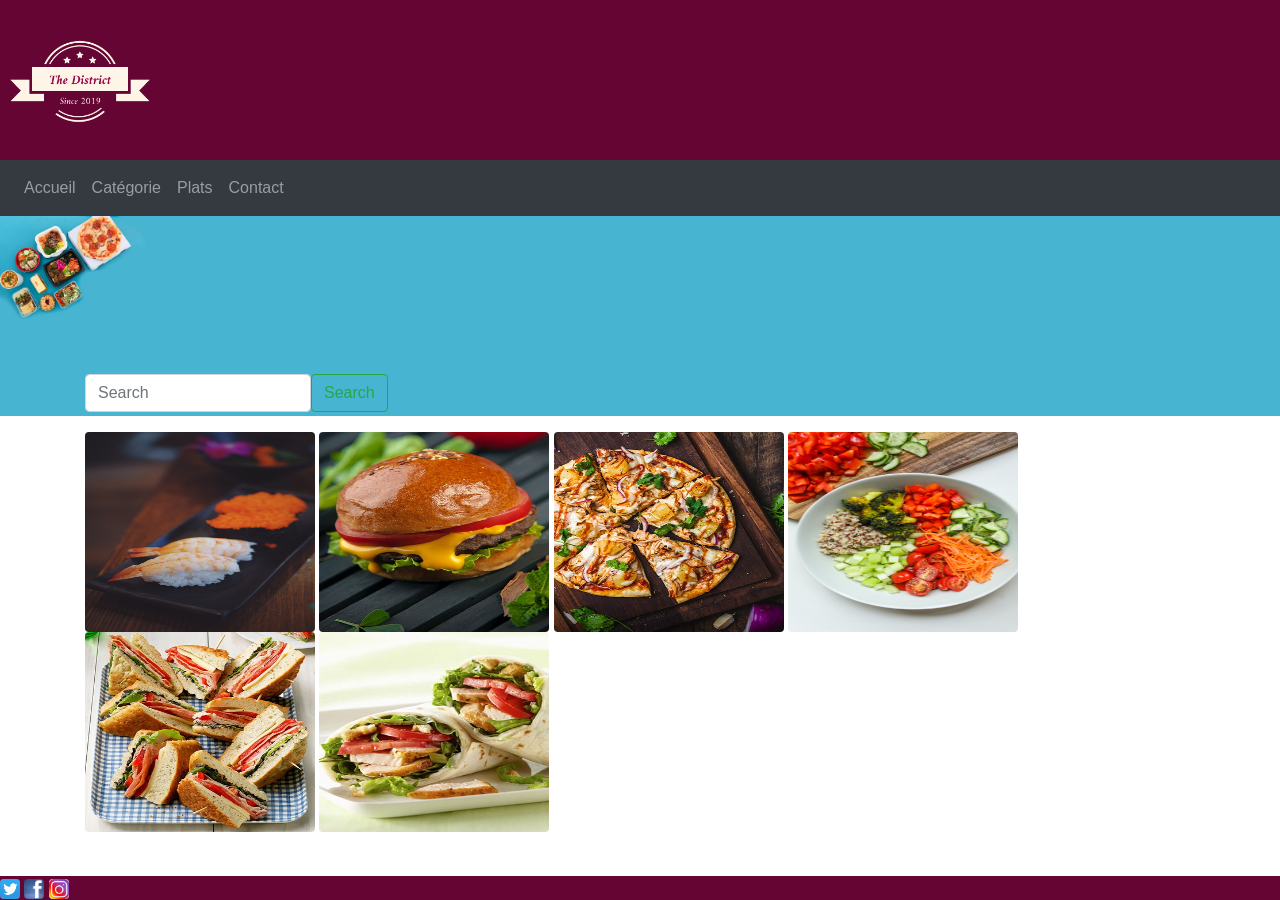
==== distrcit/index.html @ 071cc04e "The district" ====
<!DOCTYPE html>
<html lang="fr">
<head>
    <meta charset="UTF-8">
    <meta name="viewport" content="width=device-width , initial-scale=1.0">
    <title>District</title>
    <link rel="stylesheet" href="https://stackpath.bootstrapcdn.com/bootstrap/4.4.1/css/bootstrap.min.css" integrity="sha384-Vkoo8x4CGsO3+Hhxv8T/Q5PaXtkKtu6ug5TOeNV6gBiFeWPGFN9MuhOf23Q9Ifjh" crossorigin="anonymous">
    <link rel="stylesheet" href="assets/css/style.css">
</head>
<body>
    <script src="https://code.jquery.com/jquery-3.4.1.slim.min.js" integrity="sha384-J6qa4849blE2+poT4WnyKhv5vZF5SrPo0iEjwBvKU7imGFAV0wwj1yYfoRSJoZ+n" crossorigin="anonymous"></script>
    <script src="https://cdn.jsdelivr.net/npm/popper.js@1.16.0/dist/umd/popper.min.js" integrity="sha384-Q6E9RHvbIyZFJoft+2mJbHaEWldlvI9IOYy5n3zV9zzTtmI3UksdQRVvoxMfooAo" crossorigin="anonymous"></script>
    <script src="https://stackpath.bootstrapcdn.com/bootstrap/4.4.1/js/bootstrap.min.js" integrity="sha384-wfSDF2E50Y2D1uUdj0O3uMBJnjuUD4Ih7YwaYd1iqfktj0Uod8GCExl3Og8ifwB6" crossorigin="anonymous"></script>
    <div class="container-fluid mx-0 px-0">
<header>
    <div class="logo">
<div class="box">
    <a href="./index.html">
        <img src="assets/img/logo/logo_transparent.png" alt="District_logo" height="160" width="160">
    </a>
</div>
    </div>
    <nav class="navbar navbar-expand-sm bg-dark navbar-dark">
        <button class="navbar-toggler" type="button" data-toggle="collapse" data-target="#collapsibleNavbar">
        <span class="navbar-toggler-icon"></span>
        </button>  
        <div class="collapse navbar-collapse" id="collapsibleNavbar">
            <ul class="navbar-nav">
                <li class="nav-item">
                    <a class="nav-link" href="./index.html">Accueil</a>
                </li>
                <li class="nav-item">
                    <a class="nav-link" href="./Catégorie.html">Catégorie</a>
                </li>
                <li class="nav-item">
                    <a class="nav-link" href="./Plats.html">Plats</a>
                </li>
                <li class="nav-item">
                    <a class="nav-link" href="./Contact.html">Contact</a>
                </li>
            </ul>
        </div> 
    </nav>
</header>
 <div class="row">
    <div class="col-12" style="min-height: 75px;max-height: 200px;background-color: rgba(71,180,209,255)">
    <img src="assets/img/back/bg.jpg" class="img-fluid" alt="background" style="min-height: 40%; max-height: 75%;">
    <nav class="navbar bg-body-tertiary">
        <div class="container">
          <form class="d-flex" role="search">
            <input class="form-control me-2" type="search" placeholder="Search" aria-label="Search">
            <button class="btn btn-outline-success" type="submit">Search</button>
          </form>
        </div>
      </nav>
    </div>
</div>
<div class="container mt-3">
    <a href="/Catégorie.html">
    <img src="assets/img/cat/asian_food_cat.jpg" width="230" height="200"  class="rounded" alt="asian">
</a>
<a href="/Catégorie.html">
    <img src="assets/img/cat/burger_cat.jpg" width="230" height="200" class="rounded" alt="burger">
</a>
    <a href="/Catégorie.html">
    <img src="assets/img/cat/pizza_cat.jpg" width="230" height="200"  class="rounded" alt="pizza">
</a>
<a href="/Catégorie.html">
    <img src="assets/img/cat/salade_cat.jpg" width="230" height="200" class="rounded" alt="salade">
</a>
<a href="/Catégorie.html">
    <img src="assets/img/cat/sandwich_cat.jpg" width="230" height="200"  class="rounded" alt="sandwich">
</a>
<a href="/Catégorie.html">
    <img src="assets/img/cat/wrap_cat.jpg" width="230" height="200"  class="rounded" alt="wrap">
</a>
</div>
<footer>
    <div class="fixed-bottom">
        <div class="box">
            <nav>
                <a href="https://twitter.com/?lang=fr">
                    <img src="assets/img/logo/twitter.png" width="20" height="20"  class="rounded" alt="wrap">
                </a>
                <a href="https://fr-fr.facebook.com/">
                    <img src="assets/img/logo/Facebook.jpg" width="20" height="20"  class="rounded" alt="wrap">
                </a>
                <a href="https://www.instagram.com/">
                    <img src="assets/img/logo/Instagram.png" width="20" height="20"  class="rounded" alt="wrap">
                </a>
            </nav>
        </div>
    </div>
</footer>
</body>
</html>
---- distrcit/assets/css/style.css ----
.logo {
    display: flex;
    
}
.box {
background: rgb(100, 5, 52);
width: 100%;    
height: 70%;
}
.parent {
    border: 0px;
    display: flex;
    width: 100%;
    height: 100%;
}
@media (max-width: 768px) {
    .box3 {
        display: none;
    }
    .bodytexte,.bigtexte,.nav {
        text-align: center;
    }
    ul li {
        display: flex;
        flex-direction: column;
    }
}
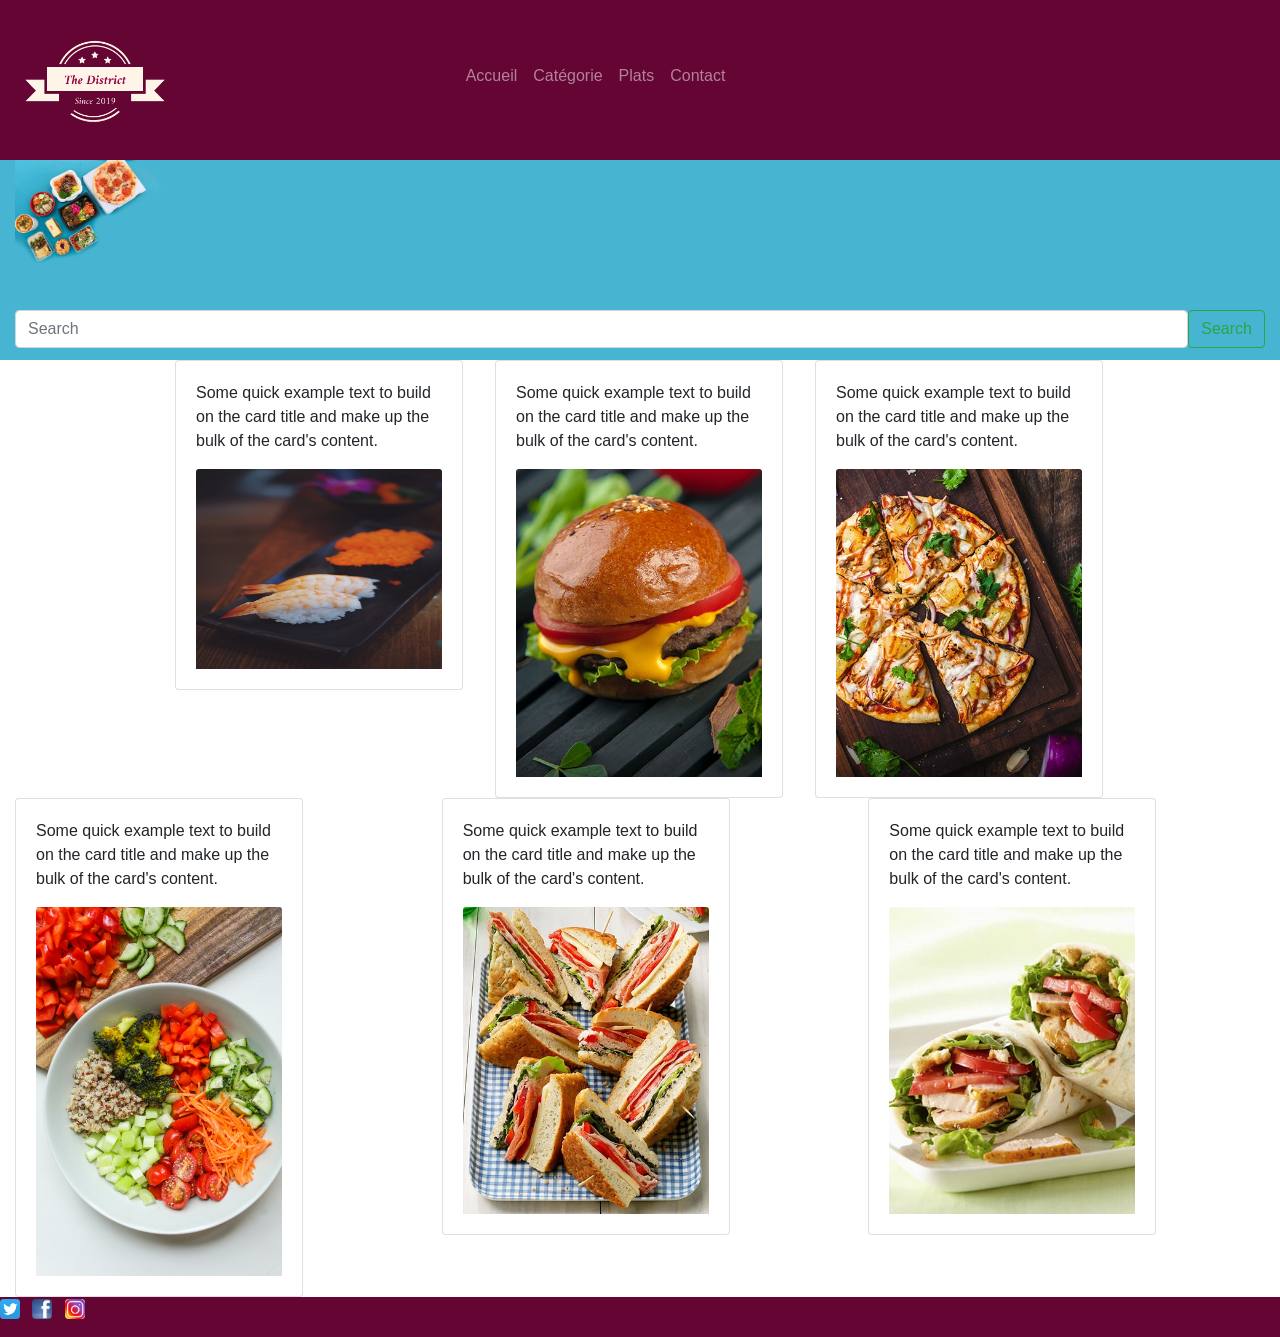
==== commit fdb53b99: "The District" ====
--- a/distrcit/index.html
+++ b/distrcit/index.html
@@ -8,22 +8,19 @@
     <link rel="stylesheet" href="assets/css/style.css">
 </head>
 <body>
-    <script src="https://code.jquery.com/jquery-3.4.1.slim.min.js" integrity="sha384-J6qa4849blE2+poT4WnyKhv5vZF5SrPo0iEjwBvKU7imGFAV0wwj1yYfoRSJoZ+n" crossorigin="anonymous"></script>
-    <script src="https://cdn.jsdelivr.net/npm/popper.js@1.16.0/dist/umd/popper.min.js" integrity="sha384-Q6E9RHvbIyZFJoft+2mJbHaEWldlvI9IOYy5n3zV9zzTtmI3UksdQRVvoxMfooAo" crossorigin="anonymous"></script>
-    <script src="https://stackpath.bootstrapcdn.com/bootstrap/4.4.1/js/bootstrap.min.js" integrity="sha384-wfSDF2E50Y2D1uUdj0O3uMBJnjuUD4Ih7YwaYd1iqfktj0Uod8GCExl3Og8ifwB6" crossorigin="anonymous"></script>
-    <div class="container-fluid mx-0 px-0">
+ <div class="container-fluid">
 <header>
-    <div class="logo">
-<div class="box">
-    <a href="./index.html">
-        <img src="assets/img/logo/logo_transparent.png" alt="District_logo" height="160" width="160">
-    </a>
-</div>
+<div class="row" style="background-color:  rgb(100, 5, 52);">
+    <div class="col-4">    
+        <a href="./index.html">
+        <img src="assets/img/logo/logo_transparent.png" class="img-fluid" alt="District_logo" style="max-height: 160px;">
+        </a>
     </div>
-    <nav class="navbar navbar-expand-sm bg-dark navbar-dark">
-        <button class="navbar-toggler" type="button" data-toggle="collapse" data-target="#collapsibleNavbar">
-        <span class="navbar-toggler-icon"></span>
-        </button>  
+    <div class="col-8 pt-5">
+        <nav class="navbar navbar-expand-sm bg-rgb(100,5,52) navbar-dark">
+            <button class="navbar-toggler" type="button" data-toggle="collapse" data-target="#collapsibleNavbar">
+            <span class="navbar-toggler-icon"></span>
+            </button> 
         <div class="collapse navbar-collapse" id="collapsibleNavbar">
             <ul class="navbar-nav">
                 <li class="nav-item">
@@ -40,57 +37,112 @@
                 </li>
             </ul>
         </div> 
-    </nav>
+        </nav>
+    </div>
+</div>
 </header>
  <div class="row">
-    <div class="col-12" style="min-height: 75px;max-height: 200px;background-color: rgba(71,180,209,255)">
+    <div class="col-12" style="min-height: 70px;max-height: 200px;background-color: rgba(71,180,209,255)">
     <img src="assets/img/back/bg.jpg" class="img-fluid" alt="background" style="min-height: 40%; max-height: 75%;">
-    <nav class="navbar bg-body-tertiary">
-        <div class="container">
+        <!-- <div class="col-8 pt-5" style="background-color: rgba(71,180,209,255);"> -->
           <form class="d-flex" role="search">
-            <input class="form-control me-2" type="search" placeholder="Search" aria-label="Search">
+            <input class="form-control" type="search" placeholder="Search" aria-label="Search">
             <button class="btn btn-outline-success" type="submit">Search</button>
-          </form>
-        </div>
-      </nav>
     </div>
 </div>
-<div class="container mt-3">
-    <a href="/Catégorie.html">
-    <img src="assets/img/cat/asian_food_cat.jpg" width="230" height="200"  class="rounded" alt="asian">
-</a>
-<a href="/Catégorie.html">
-    <img src="assets/img/cat/burger_cat.jpg" width="230" height="200" class="rounded" alt="burger">
-</a>
-    <a href="/Catégorie.html">
-    <img src="assets/img/cat/pizza_cat.jpg" width="230" height="200"  class="rounded" alt="pizza">
-</a>
-<a href="/Catégorie.html">
-    <img src="assets/img/cat/salade_cat.jpg" width="230" height="200" class="rounded" alt="salade">
-</a>
-<a href="/Catégorie.html">
-    <img src="assets/img/cat/sandwich_cat.jpg" width="230" height="200"  class="rounded" alt="sandwich">
-</a>
-<a href="/Catégorie.html">
-    <img src="assets/img/cat/wrap_cat.jpg" width="230" height="200"  class="rounded" alt="wrap">
-</a>
+<div class="row justify-content-center">
+    <div class="col-3">
+        <a href="/Catégorie.html"></a>
+        <div class="card text-bg-primary mb-3" style="max-width: 18rem;">
+            <div class="card-body">
+              <p class="card-text">Some quick example text to build on the card title and make up the bulk of the card's content.</p>     
+            <img src="assets/img/cat/asian_food_cat.jpg" width="230" height="200" class="card-img-top" alt="asian">
+        </a>
+            
+            </div>
+        </div>
+    </div>
+    <div class="col-3">
+        <a href="/Catégorie.html"></a>
+        <div class="card" style="width: 18rem;">
+            <div class="card-body">
+              <p class="card-text">Some quick example text to build on the card title and make up the bulk of the card's content.</p>     
+        <img src="assets/img/cat/burger_cat.jpg" class="card-img-top" alt="asian">
+        </a>
+            
+            </div>
+        </div>
+    </div>
+    <div class="col-3">
+        <a href="/Catégorie.html"></a>
+        <div class="card" style="width: 18rem;">
+            <div class="card-body">
+              <p class="card-text">Some quick example text to build on the card title and make up the bulk of the card's content.</p>     
+            <img src="assets/img/cat/pizza_cat.jpg" class="card-img-top" alt="asian">
+        </a>
+            
+            </div>
+        </div>
+    </div>
+    <div class="col-4">
+        <a href="/Catégorie.html"></a>
+        <div class="card" style="width: 18rem;">
+            <div class="card-body">
+              <p class="card-text">Some quick example text to build on the card title and make up the bulk of the card's content.</p>     
+            <img src="assets/img/cat/salade_cat.jpg" class="card-img-top" alt="asian">
+        </a>
+            
+            </div>
+        </div>
+    </div>
+    <div class="col-4">
+        <a href="/Catégorie.html"></a>
+        <div class="card" style="width: 18rem;">
+            <div class="card-body">
+              <p class="card-text">Some quick example text to build on the card title and make up the bulk of the card's content.</p>     
+            <img src="assets/img/cat/sandwich_cat.jpg" class="card-img-top" alt="asian">
+        </a>
+            
+            </div>
+        </div>
+    </div>
+    <div class="col-4">
+        <a href="/Catégorie.html"></a>
+        <div class="card" style="width: 18rem;">
+            <div class="card-body">
+              <p class="card-text">Some quick example text to build on the card title and make up the bulk of the card's content.</p>     
+            <img src="assets/img/cat/wrap_cat.jpg" class="card-img-top" alt="asian">
+        </a>
+            
+            </div>
+        </div>
+    </div>
 </div>
 <footer>
-    <div class="fixed-bottom">
-        <div class="box">
-            <nav>
-                <a href="https://twitter.com/?lang=fr">
-                    <img src="assets/img/logo/twitter.png" width="20" height="20"  class="rounded" alt="wrap">
+    <div class="row">
+        <div class="box1">
+            <div class="">
+            <ul class="list-inline">
+                <li class="list-inline-item"><a href="https://twitter.com/?lang=fr">
+                    <img src="assets/img/logo/twitter.png" width="20" height="20"  class="rounded" alt="twitter">
                 </a>
-                <a href="https://fr-fr.facebook.com/">
-                    <img src="assets/img/logo/Facebook.jpg" width="20" height="20"  class="rounded" alt="wrap">
+                </li>
+                <li class="list-inline-item"><a href="https://fr-fr.facebook.com/">
+                    <img src="assets/img/logo/Facebook.jpg" width="20" height="20"  class="rounded" alt="facebook">
                 </a>
-                <a href="https://www.instagram.com/">
-                    <img src="assets/img/logo/Instagram.png" width="20" height="20"  class="rounded" alt="wrap">
+                </li>
+                <li class="list-inline-item"><a href="https://www.instagram.com/">
+                    <img src="assets/img/logo/Instagram.png" width="20" height="20"  class="rounded" alt="instagram">
                 </a>
-            </nav>
+                </li>
+              </ul>
+            </div>
         </div>
     </div>
 </footer>
+</div>
+<script src="https://code.jquery.com/jquery-3.4.1.slim.min.js" integrity="sha384-J6qa4849blE2+poT4WnyKhv5vZF5SrPo0iEjwBvKU7imGFAV0wwj1yYfoRSJoZ+n" crossorigin="anonymous"></script>
+<script src="https://cdn.jsdelivr.net/npm/popper.js@1.16.0/dist/umd/popper.min.js" integrity="sha384-Q6E9RHvbIyZFJoft+2mJbHaEWldlvI9IOYy5n3zV9zzTtmI3UksdQRVvoxMfooAo" crossorigin="anonymous"></script>
+<script src="https://stackpath.bootstrapcdn.com/bootstrap/4.4.1/js/bootstrap.min.js" integrity="sha384-wfSDF2E50Y2D1uUdj0O3uMBJnjuUD4Ih7YwaYd1iqfktj0Uod8GCExl3Og8ifwB6" crossorigin="anonymous"></script>
 </body>
 </html>
--- a/distrcit/assets/css/style.css
+++ b/distrcit/assets/css/style.css
@@ -7,11 +7,9 @@
 width: 100%;    
 height: 70%;
 }
-.parent {
-    border: 0px;
-    display: flex;
-    width: 100%;
-    height: 100%;
+.box1 {
+    background: rgb(100, 5, 52);
+    width: 100%;    
 }
 @media (max-width: 768px) {
     .box3 {
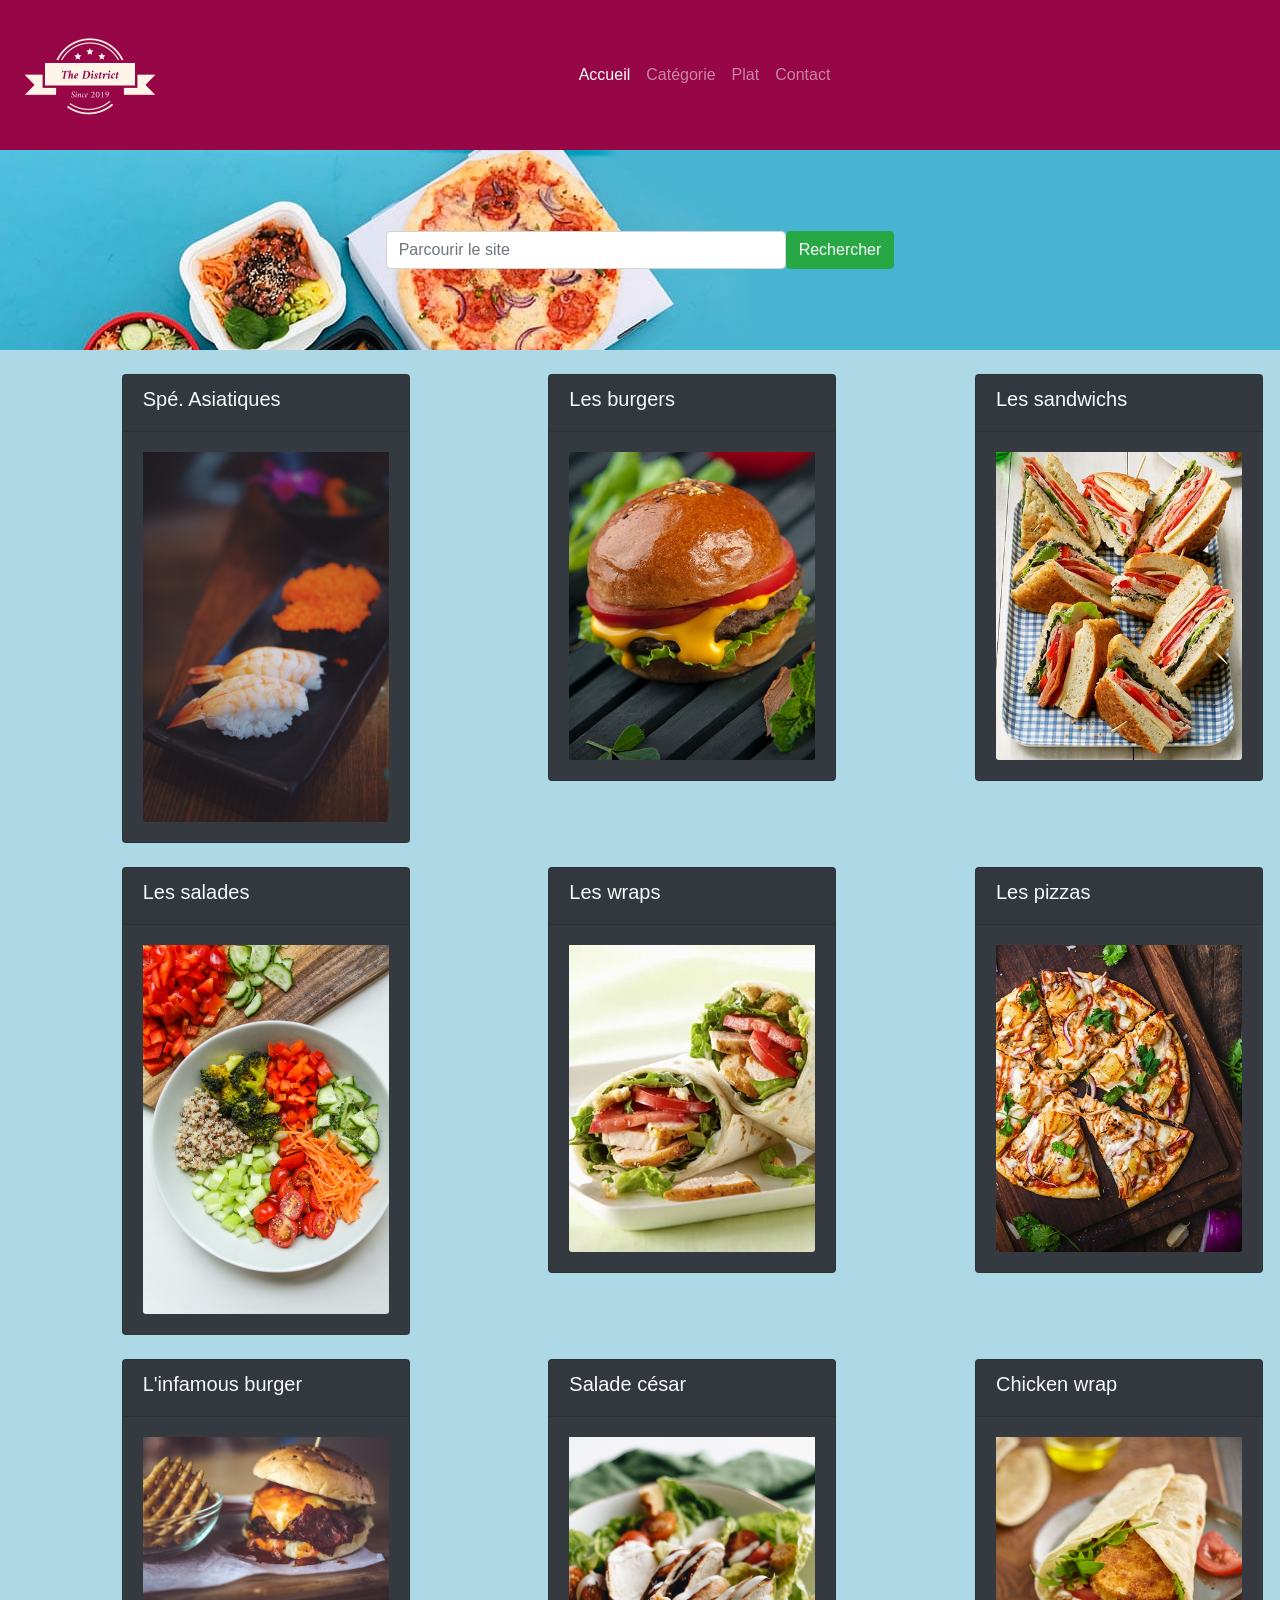
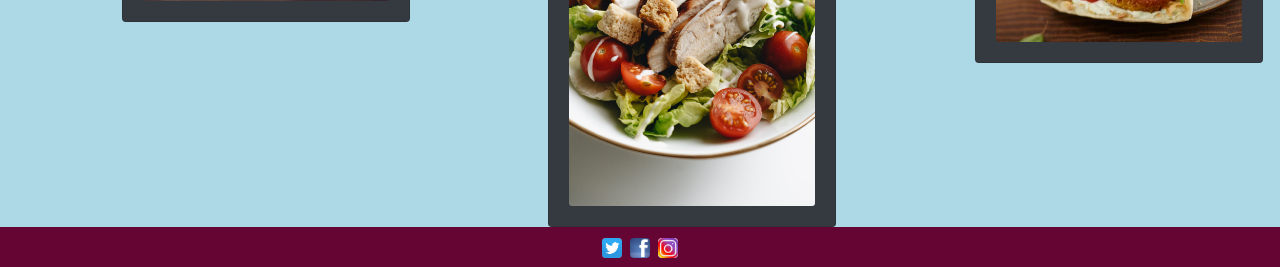
==== commit ab89749a: "après la tempête" ====
--- a/distrcit/index.html
+++ b/distrcit/index.html
@@ -1,142 +1,200 @@
 <!DOCTYPE html>
-<html lang="fr">
+<html lang="en">
+
 <head>
     <meta charset="UTF-8">
-    <meta name="viewport" content="width=device-width , initial-scale=1.0">
-    <title>District</title>
-    <link rel="stylesheet" href="https://stackpath.bootstrapcdn.com/bootstrap/4.4.1/css/bootstrap.min.css" integrity="sha384-Vkoo8x4CGsO3+Hhxv8T/Q5PaXtkKtu6ug5TOeNV6gBiFeWPGFN9MuhOf23Q9Ifjh" crossorigin="anonymous">
+    <meta name="viewport" content="width=device-width, initial-scale=1, shrink-to-fit=no">
+    <link rel="stylesheet" href="https://stackpath.bootstrapcdn.com/bootstrap/4.4.1/css/bootstrap.min.css"
+        integrity="sha384-Vkoo8x4CGsO3+Hhxv8T/Q5PaXtkKtu6ug5TOeNV6gBiFeWPGFN9MuhOf23Q9Ifjh" crossorigin="anonymous">
     <link rel="stylesheet" href="assets/css/style.css">
+    <title>Document</title>
 </head>
+
 <body>
- <div class="container-fluid">
-<header>
-<div class="row" style="background-color:  rgb(100, 5, 52);">
-    <div class="col-4">    
-        <a href="./index.html">
-        <img src="assets/img/logo/logo_transparent.png" class="img-fluid" alt="District_logo" style="max-height: 160px;">
-        </a>
-    </div>
-    <div class="col-8 pt-5">
-        <nav class="navbar navbar-expand-sm bg-rgb(100,5,52) navbar-dark">
-            <button class="navbar-toggler" type="button" data-toggle="collapse" data-target="#collapsibleNavbar">
-            <span class="navbar-toggler-icon"></span>
-            </button> 
-        <div class="collapse navbar-collapse" id="collapsibleNavbar">
-            <ul class="navbar-nav">
-                <li class="nav-item">
-                    <a class="nav-link" href="./index.html">Accueil</a>
+    <div class="container-fluid">
+        <header>
+            <div class="row" style="background-color : #970747">
+                <div class="col-4">
+                    <img src="assets/img/logo/logo.png" class="img-fluid" style="max-width: 150px;">
+                </div>
+                <div class="col-8" style="align-self: center; padding-left:10%">
+                    <nav class="navbar navbar-expand-lg navbar-dark">
+                        <!-- <a class="navbar-brand" href="#"></a> -->
+                        <button class="navbar-toggler" type="button" data-toggle="collapse"
+                            data-target="#navbarTogglerDemo02" aria-controls="navbarTogglerDemo02" aria-expanded="false"
+                            aria-label="Toggle navigation">
+                            <span class="navbar-toggler-icon"></span>
+                        </button>
+
+                        <div class="collapse navbar-collapse" id="navbarTogglerDemo02">
+                            <ul class="navbar-nav mr-auto mt-2 mt-lg-0">
+                                <li class="nav-item active">
+                                    <a class="nav-link disabled" href="#">Accueil <span
+                                            class="sr-only">(current)</span></a>
+                                </li>
+                                <li class="nav-item">
+                                    <a class="nav-link" href="#">Catégorie</a>
+                                </li>
+                                <li class="nav-item">
+                                    <a class="nav-link" href="#">Plat</a>
+                                </li>
+                                <li class="nav-item">
+                                    <a class="nav-link" href="#">Contact</a>
+                                </li>
+                            </ul>
+                            <!--  -->
+                        </div>
+                    </nav>
+                </div>
+            </div>
+        </header>
+        <div class="row" style="background-image: url('assets/img/back/bg.jpg'); min-height:200px">
+            <div class="col-12" style="align-self: center">
+                <form class="form-inline justify-content-center">
+                    <input class="form-control" style="min-width: 400px;" type="search" placeholder="Parcourir le site">
+                    <button class="btn text-light btn-outline-success bg-success" type="submit">Rechercher</button>
+                </form>
+            </div>
+        </div>
+        <div class="row justify-content-center d-none d-md-flex pt-4" style="background-color: lightblue;">
+            <div class="offset-1 col-3">
+                <a href="#">
+                    <div class="card bg-dark text-light" style="width: 18rem;">
+                        <div class="card-header">
+                            <p class="h5" style="text-decoration: none;">Spé. Asiatiques</p>
+                        </div>
+                        <div class="card-body">
+                            <img class="card-img-bottom" src="assets/img/cat/asian_food_cat.jpg"
+                                alt="Card images Pinterest">
+                        </div>
+                    </div>
+                </a>
+            </div>
+            <div class="offset-1 col-3">
+                <a href="#">
+                    <div class="card bg-dark text-light" style="width: 18rem;">
+                        <div class="card-header ">
+                            <p class="h5">Les burgers</p>
+                        </div>
+                        <div class="card-body">
+                            <img class="card-img-bottom" src="assets/img/cat/burger_cat.jpg"
+                                alt="Card images Pinterest">
+                        </div>
+                    </div>
+                </a>
+            </div>
+            <div class="offset-1 col-3">
+                <a href="#">
+                    <div class="card bg-dark text-light" style="width: 18rem;">
+                        <div class="card-header">
+                            <p class="h5">Les sandwichs</p>
+                        </div>
+                        <div class="card-body">
+                            <img class="card-img-bottom" src="assets/img/cat/sandwich_cat.jpg"
+                                alt="Card images Pinterest">
+                        </div>
+                    </div>
+                </a>
+            </div>
+        </div>
+        <div class="row justify-content-center d-none d-md-flex pt-4" style="background-color: lightblue;">
+            <div class="offset-1 col-3">
+                <a href="#">
+                <div class="card bg-dark text-light" style="width: 18rem;">
+                    <div class="card-header">
+                        <p class="h5">Les salades</p>
+                    </div>
+                    <div class="card-body">
+                        <img class="card-img-bottom" src="assets/img/cat/salade_cat.jpg"
+                            alt="Card images Pinterest">
+                    </div>
+                </div>
+                </a>
+            </div>
+            <div class="offset-1 col-3">
+                <a href="#">
+                <div class="card bg-dark text-light" style="width: 18rem;">
+                    <div class="card-header">
+                        <p class="h5">Les wraps</p>
+                    </div>
+                    <div class="card-body">
+                        <img class="card-img-bottom" src="assets/img/cat/wrap_cat.jpg" alt="Card images Pinterest">
+                    </div>
+                </div>
+                </a>
+            </div>
+            <div class="offset-1 col-3">
+                <a href="#">
+                <div class="card bg-dark text-light" style="width: 18rem;">
+                    <div class="card-header">
+                        <p class="h5">Les pizzas</p>
+                    </div>
+                    <div class="card-body">
+                        <img class="card-img-bottom" src="assets/img/cat/pizza_cat.jpg" alt="Card images Pinterest">
+                    </div>
+                </div>
+                </a>
+            </div>
+        </div>
+        <div class="row justify-content-center d-none d-md-flex pt-4" style="background-color: lightblue;">
+            <div class="offset-1 col-3">
+                <a href="#">
+                <div class="card bg-dark text-light" style="width: 18rem;">
+                    <div class="card-header">
+                        <p class="h5">L'infamous burger</p>
+                    </div>
+                    <div class="card-body">
+                        <img class="card-img-bottom" src="assets/img/burger/cheesburger.jpg"
+                            alt="Card images Pinterest">
+                    </div>
+                </div>
+                </a>
+            </div>
+            <div class="offset-1 col-3">
+                <a href="#">
+                <div class="card bg-dark text-light" style="width: 18rem;">
+                    <div class="card-header">
+                        <p class="h5">Salade césar</p>
+                    </div>
+                    <div class="card-body">
+                        <img class="card-img-bottom" src="assets/img/salade/cesar_salad.jpg" alt="Card images Pinterest">
+                    </div>
+                </div>
+                </a>
+            </div>
+            <div class="offset-1 col-3">
+                <a href="#">
+                <div class="card bg-dark text-light" style="width: 18rem;">
+                    <div class="card-header">
+                        <p class="h5">Chicken wrap</p>
+                    </div>
+                    <div class="card-body">
+                        <img class="card-img-bottom" src="assets/img/wrap/wrap.jpg" alt="Card images Pinterest">
+                    </div>
+                </div>
+                </a>
+            </div>
+        </div>
+<footer>
+    <div class="row" style="background-color:rgba(100, 5, 52); height:40px">
+        <div class="col-12" style="align-self: center;">
+            <ul class="list-inline justify-content-center mb-0" style=" display:flex;">
+                <li class="list-inline-item"><a href="https://twitter.com/?lang=fr">
+                        <img src="assets/img/logo/twitter.png" width="20" height="20" class="rounded"
+                            alt="twitter">
+                    </a>
                 </li>
-                <li class="nav-item">
-                    <a class="nav-link" href="./Catégorie.html">Catégorie</a>
+                <li class="list-inline-item"><a href="https://fr-fr.facebook.com/">
+                        <img src="assets/img/logo/Facebook.jpg" width="20" height="20" class="rounded"
+                            alt="facebook">
+                    </a>
                 </li>
-                <li class="nav-item">
-                    <a class="nav-link" href="./Plats.html">Plats</a>
-                </li>
-                <li class="nav-item">
-                    <a class="nav-link" href="./Contact.html">Contact</a>
+                <li class="list-inline-item"><a href="https://www.instagram.com/">
+                        <img src="assets/img/logo/Instagram.png" width="20" height="20" class="rounded"
+                            alt="instagram">
+                    </a>
                 </li>
             </ul>
-        </div> 
-        </nav>
-    </div>
-</div>
-</header>
- <div class="row">
-    <div class="col-12" style="min-height: 70px;max-height: 200px;background-color: rgba(71,180,209,255)">
-    <img src="assets/img/back/bg.jpg" class="img-fluid" alt="background" style="min-height: 40%; max-height: 75%;">
-        <!-- <div class="col-8 pt-5" style="background-color: rgba(71,180,209,255);"> -->
-          <form class="d-flex" role="search">
-            <input class="form-control" type="search" placeholder="Search" aria-label="Search">
-            <button class="btn btn-outline-success" type="submit">Search</button>
-    </div>
-</div>
-<div class="row justify-content-center">
-    <div class="col-3">
-        <a href="/Catégorie.html"></a>
-        <div class="card text-bg-primary mb-3" style="max-width: 18rem;">
-            <div class="card-body">
-              <p class="card-text">Some quick example text to build on the card title and make up the bulk of the card's content.</p>     
-            <img src="assets/img/cat/asian_food_cat.jpg" width="230" height="200" class="card-img-top" alt="asian">
-        </a>
-            
-            </div>
-        </div>
-    </div>
-    <div class="col-3">
-        <a href="/Catégorie.html"></a>
-        <div class="card" style="width: 18rem;">
-            <div class="card-body">
-              <p class="card-text">Some quick example text to build on the card title and make up the bulk of the card's content.</p>     
-        <img src="assets/img/cat/burger_cat.jpg" class="card-img-top" alt="asian">
-        </a>
-            
-            </div>
-        </div>
-    </div>
-    <div class="col-3">
-        <a href="/Catégorie.html"></a>
-        <div class="card" style="width: 18rem;">
-            <div class="card-body">
-              <p class="card-text">Some quick example text to build on the card title and make up the bulk of the card's content.</p>     
-            <img src="assets/img/cat/pizza_cat.jpg" class="card-img-top" alt="asian">
-        </a>
-            
-            </div>
-        </div>
-    </div>
-    <div class="col-4">
-        <a href="/Catégorie.html"></a>
-        <div class="card" style="width: 18rem;">
-            <div class="card-body">
-              <p class="card-text">Some quick example text to build on the card title and make up the bulk of the card's content.</p>     
-            <img src="assets/img/cat/salade_cat.jpg" class="card-img-top" alt="asian">
-        </a>
-            
-            </div>
-        </div>
-    </div>
-    <div class="col-4">
-        <a href="/Catégorie.html"></a>
-        <div class="card" style="width: 18rem;">
-            <div class="card-body">
-              <p class="card-text">Some quick example text to build on the card title and make up the bulk of the card's content.</p>     
-            <img src="assets/img/cat/sandwich_cat.jpg" class="card-img-top" alt="asian">
-        </a>
-            
-            </div>
-        </div>
-    </div>
-    <div class="col-4">
-        <a href="/Catégorie.html"></a>
-        <div class="card" style="width: 18rem;">
-            <div class="card-body">
-              <p class="card-text">Some quick example text to build on the card title and make up the bulk of the card's content.</p>     
-            <img src="assets/img/cat/wrap_cat.jpg" class="card-img-top" alt="asian">
-        </a>
-            
-            </div>
-        </div>
-    </div>
-</div>
-<footer>
-    <div class="row">
-        <div class="box1">
-            <div class="">
-            <ul class="list-inline">
-                <li class="list-inline-item"><a href="https://twitter.com/?lang=fr">
-                    <img src="assets/img/logo/twitter.png" width="20" height="20"  class="rounded" alt="twitter">
-                </a>
-                </li>
-                <li class="list-inline-item"><a href="https://fr-fr.facebook.com/">
-                    <img src="assets/img/logo/Facebook.jpg" width="20" height="20"  class="rounded" alt="facebook">
-                </a>
-                </li>
-                <li class="list-inline-item"><a href="https://www.instagram.com/">
-                    <img src="assets/img/logo/Instagram.png" width="20" height="20"  class="rounded" alt="instagram">
-                </a>
-                </li>
-              </ul>
-            </div>
         </div>
     </div>
 </footer>
--- a/distrcit/assets/css/style.css
+++ b/distrcit/assets/css/style.css
@@ -22,4 +22,10 @@
         display: flex;
         flex-direction: column;
     }
+}
+a:hover{
+    text-decoration: none;
+}
+.card:hover{
+    background-color: lightpink !important;
 }
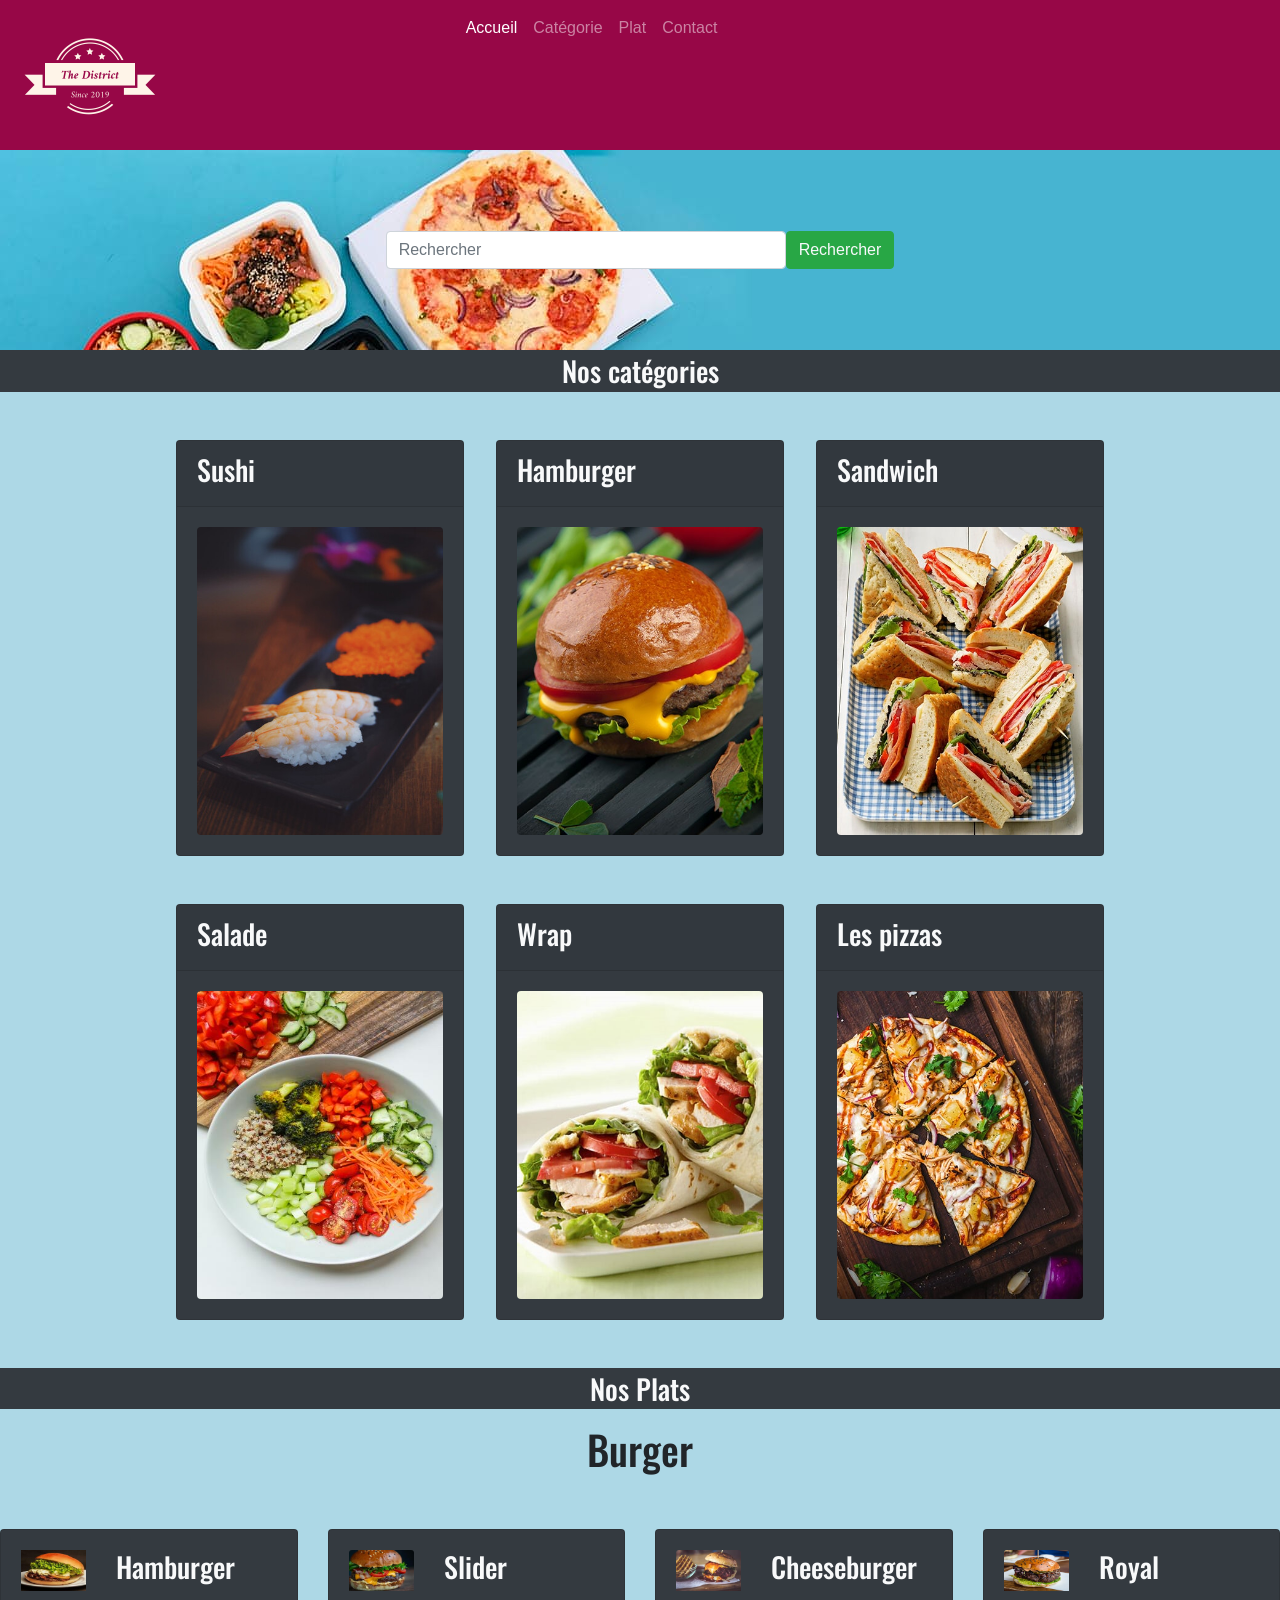
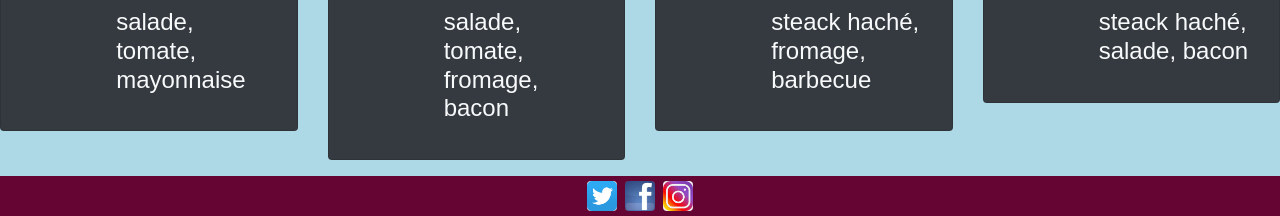
==== commit 5a9306fc: "The district" ====
--- a/distrcit/index.html
+++ b/distrcit/index.html
@@ -4,6 +4,9 @@
 <head>
     <meta charset="UTF-8">
     <meta name="viewport" content="width=device-width, initial-scale=1, shrink-to-fit=no">
+    <link rel="preconnect" href="https://fonts.googleapis.com">
+    <link rel="preconnect" href="https://fonts.gstatic.com" crossorigin>
+    <link href="https://fonts.googleapis.com/css2?family=Oswald:wght@500&display=swap" rel="stylesheet">
     <link rel="stylesheet" href="https://stackpath.bootstrapcdn.com/bootstrap/4.4.1/css/bootstrap.min.css"
         integrity="sha384-Vkoo8x4CGsO3+Hhxv8T/Q5PaXtkKtu6ug5TOeNV6gBiFeWPGFN9MuhOf23Q9Ifjh" crossorigin="anonymous">
     <link rel="stylesheet" href="assets/css/style.css">
@@ -12,22 +15,34 @@
 
 <body>
     <div class="container-fluid">
+
+        <!-- Debut header -->
+
         <header>
+
+            <!-- Debut logo -->
+
             <div class="row" style="background-color : #970747">
                 <div class="col-4">
-                    <img src="assets/img/logo/logo.png" class="img-fluid" style="max-width: 150px;">
+                    <a href="#">
+                        <img src="assets/img/logo/logo_transparent.png" class="img-fluid" style="max-width: 150px;"
+                            alt="logo">
+                    </a>
                 </div>
-                <div class="col-8" style="align-self: center; padding-left:10%">
+
+                <!-- Fin logo -->
+
+                <!-- Debut nav-link -->
+
+                <div class="col-8" style="align-self: left;">
                     <nav class="navbar navbar-expand-lg navbar-dark">
-                        <!-- <a class="navbar-brand" href="#"></a> -->
                         <button class="navbar-toggler" type="button" data-toggle="collapse"
                             data-target="#navbarTogglerDemo02" aria-controls="navbarTogglerDemo02" aria-expanded="false"
                             aria-label="Toggle navigation">
                             <span class="navbar-toggler-icon"></span>
                         </button>
-
                         <div class="collapse navbar-collapse" id="navbarTogglerDemo02">
-                            <ul class="navbar-nav mr-auto mt-2 mt-lg-0">
+                            <ul class="navbar-nav">
                                 <li class="nav-item active">
                                     <a class="nav-link disabled" href="#">Accueil <span
                                             class="sr-only">(current)</span></a>
@@ -42,165 +57,267 @@
                                     <a class="nav-link" href="#">Contact</a>
                                 </li>
                             </ul>
-                            <!--  -->
                         </div>
                     </nav>
                 </div>
             </div>
+            <!-- Fin nav-link -->
         </header>
+
+        <!-- Fin header -->
+
+        <!-- Debut background & navbar -->
+
         <div class="row" style="background-image: url('assets/img/back/bg.jpg'); min-height:200px">
             <div class="col-12" style="align-self: center">
                 <form class="form-inline justify-content-center">
-                    <input class="form-control" style="min-width: 400px;" type="search" placeholder="Parcourir le site">
+                    <input class="form-control" style="min-width: 400px;" type="search" placeholder="Rechercher">
                     <button class="btn text-light btn-outline-success bg-success" type="submit">Rechercher</button>
                 </form>
             </div>
         </div>
-        <div class="row justify-content-center d-none d-md-flex pt-4" style="background-color: lightblue;">
-            <div class="offset-1 col-3">
-                <a href="#">
-                    <div class="card bg-dark text-light" style="width: 18rem;">
-                        <div class="card-header">
-                            <p class="h5" style="text-decoration: none;">Spé. Asiatiques</p>
-                        </div>
-                        <div class="card-body">
-                            <img class="card-img-bottom" src="assets/img/cat/asian_food_cat.jpg"
-                                alt="Card images Pinterest">
-                        </div>
-                    </div>
-                </a>
-            </div>
-            <div class="offset-1 col-3">
-                <a href="#">
-                    <div class="card bg-dark text-light" style="width: 18rem;">
+
+        <!-- Fin background & navbar -->
+
+        <!-- Debut separateur -->
+
+        <div class="row">
+            <div class="col-12 d-none d-md-flex bg-dark justify-content-center " style="align-self: center;">
+                <p class="h3 text-center text-light my-1">Nos catégories</p>
+            </div>
+        </div>
+
+        <!-- Fin separateur -->
+
+        <!-- Debut catégorie -->
+
+        <div class="row justify-content-center d-none d-md-flex pt-5" style="background-color: lightblue;">
+            <div class="d-flex col-3 justify-content-center">
+                <a href="#">
+                    <div class="card bg-dark text-light" style="max-width: 18rem;">
+                        <div class="card-header">
+                            <p class="h3" style="text-decoration: none;">Sushi</p>
+                        </div>
+                        <div class="card-body">
+                            <img class="card-img-bottom rounded" src="assets/img/cat/asian_food_cat.jpg" alt="asian">
+                        </div>
+                    </div>
+                </a>
+            </div>
+            <div class="d-flex col-3 justify-content-center">
+                <a href="#">
+                    <div class="card bg-dark text-light" style="max-width: 18rem;">
                         <div class="card-header ">
-                            <p class="h5">Les burgers</p>
-                        </div>
-                        <div class="card-body">
-                            <img class="card-img-bottom" src="assets/img/cat/burger_cat.jpg"
-                                alt="Card images Pinterest">
-                        </div>
-                    </div>
-                </a>
-            </div>
-            <div class="offset-1 col-3">
-                <a href="#">
-                    <div class="card bg-dark text-light" style="width: 18rem;">
-                        <div class="card-header">
-                            <p class="h5">Les sandwichs</p>
-                        </div>
-                        <div class="card-body">
-                            <img class="card-img-bottom" src="assets/img/cat/sandwich_cat.jpg"
-                                alt="Card images Pinterest">
-                        </div>
-                    </div>
-                </a>
-            </div>
-        </div>
-        <div class="row justify-content-center d-none d-md-flex pt-4" style="background-color: lightblue;">
-            <div class="offset-1 col-3">
-                <a href="#">
-                <div class="card bg-dark text-light" style="width: 18rem;">
-                    <div class="card-header">
-                        <p class="h5">Les salades</p>
-                    </div>
-                    <div class="card-body">
-                        <img class="card-img-bottom" src="assets/img/cat/salade_cat.jpg"
-                            alt="Card images Pinterest">
-                    </div>
+                            <p class="h3">Hamburger</p>
+                        </div>
+                        <div class="card-body">
+                            <img class="card-img-bottom rounded" src="assets/img/cat/burger_cat.jpg" alt="burger">
+                        </div>
+                    </div>
+                </a>
+            </div>
+            <div class="d-flex col-3 justify-content-center">
+                <a href="#">
+                    <div class="card bg-dark text-light" style="max-width: 18rem;">
+                        <div class="card-header">
+                            <p class="h3">Sandwich</p>
+                        </div>
+                        <div class="card-body">
+                            <img class="card-img-bottom rounded" src="assets/img/cat/sandwich_cat.jpg" alt="sandwich">
+                        </div>
+                    </div>
+                </a>
+            </div>
+        </div>
+        <div class="row justify-content-center d-none d-md-flex py-5" style="background-color: lightblue;">
+            <div class="d-flex col-3 justify-content-center">
+                <a href="#">
+                    <div class="card bg-dark text-light" style="max-width: 18rem;">
+                        <div class="card-header">
+                            <p class="h3">Salade</p>
+                        </div>
+                        <div class="card-body">
+                            <img class="card-img-bottom rounded" src="assets/img/cat/salade_cat.jpg" alt="salade">
+                        </div>
+                    </div>
+                </a>
+            </div>
+            <div class="d-flex col-3 justify-content-center">
+                <a href="#">
+                    <div class="card bg-dark text-light" style="max-width: 18rem;">
+                        <div class="card-header">
+                            <p class="h3">Wrap</p>
+                        </div>
+                        <div class="card-body">
+                            <img class="card-img-bottom rounded" src="assets/img/cat/wrap_cat.jpg" alt="wrap">
+                        </div>
+                    </div>
+                </a>
+            </div>
+            <div class="d-flex col-3 justify-content-center">
+                <a href="#">
+                    <div class="card bg-dark text-light" style="max-width: 18rem;">
+                        <div class="card-header">
+                            <p class="h3">Les pizzas</p>
+                        </div>
+                        <div class="card-body">
+                            <img class="card-img-bottom rounded" src="assets/img/cat/pizza_cat.jpg" alt="pizza">
+                        </div>
+                    </div>
+                </a>
+            </div>
+        </div>
+
+        <!-- Fin catégorie -->
+
+        <!-- Debut separateur -->
+
+        <div class="row">
+            <div class="col-12 d-md-flex bg-dark justify-content-center " style="align-self: center;">
+                <p class="h3 text-center text-light my-1">Nos Plats</p>
+            </div>
+        </div>
+
+
+        <!-- Fin separateur -->
+
+        <!-- Debut plats -->
+
+        <div class="row d-flex">
+            <div id="myCarousel" class="carousel slide d-flex" data-bs-touch="false">
+                <div class="carousel-inner">
+                    <div class="carousel-item active">
+                        <div class="row">
+                            <div class="col-12 d-none d-md-flex  py-3 justify-content-center "
+                                style="align-self: center;background-color: lightblue;">
+                                <p class="h1" style="background-color: lightblue;">Burger</p>
+                            </div>
+                        </div>
+                        <div class="row row-cols-1 row-cols-lg-4 pt-3" style="background-color: lightblue;">
+                            <div class="col-12 col-lg-3 pt-3 py-3">
+                                <a href="#">
+                                    <div class="card bg-dark text-light">
+                                        <div class="card-body">
+                                            <div class="row">
+                                                <div class="col-4">
+                                                    <img src="/distrcit/assets/img/Plat/burger_Resized/burger.jpeg"
+                                                        class="img-fluid" alt="burger">
+                                                </div>
+                                                <div class="col-8">
+                                                    <p class="h3 text-light">Hamburger</p>
+                                                    <p class="card-text text-light h4 py-3">salade, tomate,
+                                                        mayonnaise</p>
+                                                </div>
+                                            </div>
+                                        </div>
+                                    </div>
+                                </a>
+                            </div>
+                            <div class="col-12 col-lg-3 pt-3 py-3">
+                                <a href="#">
+                                    <div class="card bg-dark text-light">
+                                        <div class="card-body">
+                                            <div class="row">
+                                                <div class="col-4">
+                                                    <img src="/distrcit/assets/img/Plat/burger_Resized/hamburger.jpg"
+                                                        class="card-img-top" alt="Hamburger">
+                                                </div>
+                                                <div class="col-8">
+                                                    <p class="h3 text-light">Slider</p>
+                                                    <p class="card-text text-light h4 py-3">salade, tomate,
+                                                        fromage, bacon</p>
+                                                </div>
+                                            </div>
+                                        </div>
+                                    </div>
+                                </a>
+
+                            </div>
+                            <div class="col-12 col-lg-3 pt-3 py-3">
+                                <a href="#">
+                                    <div class="card bg-dark text-light">
+                                        <div class="card-body">
+                                            <div class="row">
+                                                <div class="col-4">
+                                                    <img src="/distrcit/assets/img/Plat/burger_Resized/cheesburger.jpg"
+                                                        class="card-img-top" alt="Cheeseburger">
+                                                </div>
+                                                <div class="col-8">
+                                                    <p class="h3 text-light">Cheeseburger</p>
+                                                    <p class="card-text text-light h4 py-3">steack haché, fromage,
+                                                        barbecue</p>
+                                                </div>
+                                            </div>
+                                        </div>
+                                    </div>
+
+                                </a>
+                            </div>
+                            <div class="col-12 col-lg-3 pt-3 py-3">
+                                <a href="#">
+                                    <div class="card bg-dark text-light">
+                                        <div class="card-body">
+                                            <div class="row">
+                                                <div class="col-4">
+                                                    <img src="/distrcit/assets/img/Plat/burger_Resized/Food-Name-6340.jpg"
+                                                        class="card-img-top" alt="salade cesar_salad">
+                                                </div>
+                                                <div class="col-8">
+                                                    <p class="h3 text-light">Royal</p>
+                                                    <p class="card-text text-light h4 py-3">steack haché, salade,
+                                                        bacon</p>
+                                                </div>
+                                            </div>
+                                        </div>
+                                </a>
+                            </div>
+                        </div>
+                    </div><!--fermeture carousel-->
+                </div> <!--fermeture inner-->
+            </div><!--fermeture de la div du carrousel-->
+        </div><!--femeture de la row dans laquelle carousel integré-->
+    </div>
+
+        <!-- Fin plats -->
+
+        <!-- Debut footer -->
+
+        <footer>
+            <div class="row justify-content-center d-flex" style="background-color:rgba(100, 5, 52); height:40px">
+                <div class="col-12" style="align-self: center;">
+                    <ul class="list-inline justify-content-center mb-0" style=" display:flex;">
+                        <li class="list-inline-item"><a href="https://twitter.com/?lang=fr">
+                                <img src="assets/img/logo/twitter.png" width="30" height="30" class="rounded"
+                                    alt="twitter">
+                            </a>
+                        </li>
+                        <li class="list-inline-item"><a href="https://fr-fr.facebook.com/">
+                                <img src="assets/img/logo/Facebook.jpg" width="30" height="30" class="rounded"
+                                    alt="facebook">
+                            </a>
+                        </li>
+                        <li class="list-inline-item"><a href="https://www.instagram.com/">
+                                <img src="assets/img/logo/Instagram.png" width="30" height="30" class="rounded"
+                                    alt="instagram">
+                            </a>
+                        </li>
+                    </ul>
                 </div>
-                </a>
-            </div>
-            <div class="offset-1 col-3">
-                <a href="#">
-                <div class="card bg-dark text-light" style="width: 18rem;">
-                    <div class="card-header">
-                        <p class="h5">Les wraps</p>
-                    </div>
-                    <div class="card-body">
-                        <img class="card-img-bottom" src="assets/img/cat/wrap_cat.jpg" alt="Card images Pinterest">
-                    </div>
-                </div>
-                </a>
-            </div>
-            <div class="offset-1 col-3">
-                <a href="#">
-                <div class="card bg-dark text-light" style="width: 18rem;">
-                    <div class="card-header">
-                        <p class="h5">Les pizzas</p>
-                    </div>
-                    <div class="card-body">
-                        <img class="card-img-bottom" src="assets/img/cat/pizza_cat.jpg" alt="Card images Pinterest">
-                    </div>
-                </div>
-                </a>
-            </div>
-        </div>
-        <div class="row justify-content-center d-none d-md-flex pt-4" style="background-color: lightblue;">
-            <div class="offset-1 col-3">
-                <a href="#">
-                <div class="card bg-dark text-light" style="width: 18rem;">
-                    <div class="card-header">
-                        <p class="h5">L'infamous burger</p>
-                    </div>
-                    <div class="card-body">
-                        <img class="card-img-bottom" src="assets/img/burger/cheesburger.jpg"
-                            alt="Card images Pinterest">
-                    </div>
-                </div>
-                </a>
-            </div>
-            <div class="offset-1 col-3">
-                <a href="#">
-                <div class="card bg-dark text-light" style="width: 18rem;">
-                    <div class="card-header">
-                        <p class="h5">Salade césar</p>
-                    </div>
-                    <div class="card-body">
-                        <img class="card-img-bottom" src="assets/img/salade/cesar_salad.jpg" alt="Card images Pinterest">
-                    </div>
-                </div>
-                </a>
-            </div>
-            <div class="offset-1 col-3">
-                <a href="#">
-                <div class="card bg-dark text-light" style="width: 18rem;">
-                    <div class="card-header">
-                        <p class="h5">Chicken wrap</p>
-                    </div>
-                    <div class="card-body">
-                        <img class="card-img-bottom" src="assets/img/wrap/wrap.jpg" alt="Card images Pinterest">
-                    </div>
-                </div>
-                </a>
-            </div>
-        </div>
-<footer>
-    <div class="row" style="background-color:rgba(100, 5, 52); height:40px">
-        <div class="col-12" style="align-self: center;">
-            <ul class="list-inline justify-content-center mb-0" style=" display:flex;">
-                <li class="list-inline-item"><a href="https://twitter.com/?lang=fr">
-                        <img src="assets/img/logo/twitter.png" width="20" height="20" class="rounded"
-                            alt="twitter">
-                    </a>
-                </li>
-                <li class="list-inline-item"><a href="https://fr-fr.facebook.com/">
-                        <img src="assets/img/logo/Facebook.jpg" width="20" height="20" class="rounded"
-                            alt="facebook">
-                    </a>
-                </li>
-                <li class="list-inline-item"><a href="https://www.instagram.com/">
-                        <img src="assets/img/logo/Instagram.png" width="20" height="20" class="rounded"
-                            alt="instagram">
-                    </a>
-                </li>
-            </ul>
-        </div>
+            </div>
+        </footer>
+
+        <!-- Fin footer -->
+
     </div>
-</footer>
-</div>
-<script src="https://code.jquery.com/jquery-3.4.1.slim.min.js" integrity="sha384-J6qa4849blE2+poT4WnyKhv5vZF5SrPo0iEjwBvKU7imGFAV0wwj1yYfoRSJoZ+n" crossorigin="anonymous"></script>
-<script src="https://cdn.jsdelivr.net/npm/popper.js@1.16.0/dist/umd/popper.min.js" integrity="sha384-Q6E9RHvbIyZFJoft+2mJbHaEWldlvI9IOYy5n3zV9zzTtmI3UksdQRVvoxMfooAo" crossorigin="anonymous"></script>
-<script src="https://stackpath.bootstrapcdn.com/bootstrap/4.4.1/js/bootstrap.min.js" integrity="sha384-wfSDF2E50Y2D1uUdj0O3uMBJnjuUD4Ih7YwaYd1iqfktj0Uod8GCExl3Og8ifwB6" crossorigin="anonymous"></script>
+    <script src="https://code.jquery.com/jquery-3.4.1.slim.min.js"
+        integrity="sha384-J6qa4849blE2+poT4WnyKhv5vZF5SrPo0iEjwBvKU7imGFAV0wwj1yYfoRSJoZ+n"
+        crossorigin="anonymous"></script>
+    <script src="https://cdn.jsdelivr.net/npm/popper.js@1.16.0/dist/umd/popper.min.js"
+        integrity="sha384-Q6E9RHvbIyZFJoft+2mJbHaEWldlvI9IOYy5n3zV9zzTtmI3UksdQRVvoxMfooAo"
+        crossorigin="anonymous"></script>
+    <script src="https://stackpath.bootstrapcdn.com/bootstrap/4.4.1/js/bootstrap.min.js"
+        integrity="sha384-wfSDF2E50Y2D1uUdj0O3uMBJnjuUD4Ih7YwaYd1iqfktj0Uod8GCExl3Og8ifwB6"
+        crossorigin="anonymous"></script>
 </body>
+
 </html>
--- a/distrcit/assets/css/style.css
+++ b/distrcit/assets/css/style.css
@@ -1,31 +1,39 @@
-.logo {
-    display: flex;
-    
+.card {
+    transition:all 0.3s;
+
 }
-.box {
-background: rgb(100, 5, 52);
-width: 100%;    
-height: 70%;
+.card:hover {
+    transform: scale(1.15);
 }
-.box1 {
-    background: rgb(100, 5, 52);
-    width: 100%;    
+.card:hover{
+    background-color: rgb(100, 5, 52) !important;
+
 }
-@media (max-width: 768px) {
-    .box3 {
-        display: none;
-    }
-    .bodytexte,.bigtexte,.nav {
-        text-align: center;
-    }
-    ul li {
-        display: flex;
-        flex-direction: column;
-    }
+.h3 {
+    font-family: 'Oswald', sans-serif;
+}
+.h1 {
+    font-family: 'Oswald', sans-serif;
 }
 a:hover{
     text-decoration: none;
+
 }
-.card:hover{
-    background-color: lightpink !important;
+.btn {
+    transition:all 0.3s;
+
+}
+.btn:hover {
+    transform: scale(1.15);
+}
+
+ul li:hover {
+    transform: scale(1.15);
+}
+
+@media (max-width: 991px) {
+.navbar {
+        left: 80%;
+
+    }
 }
